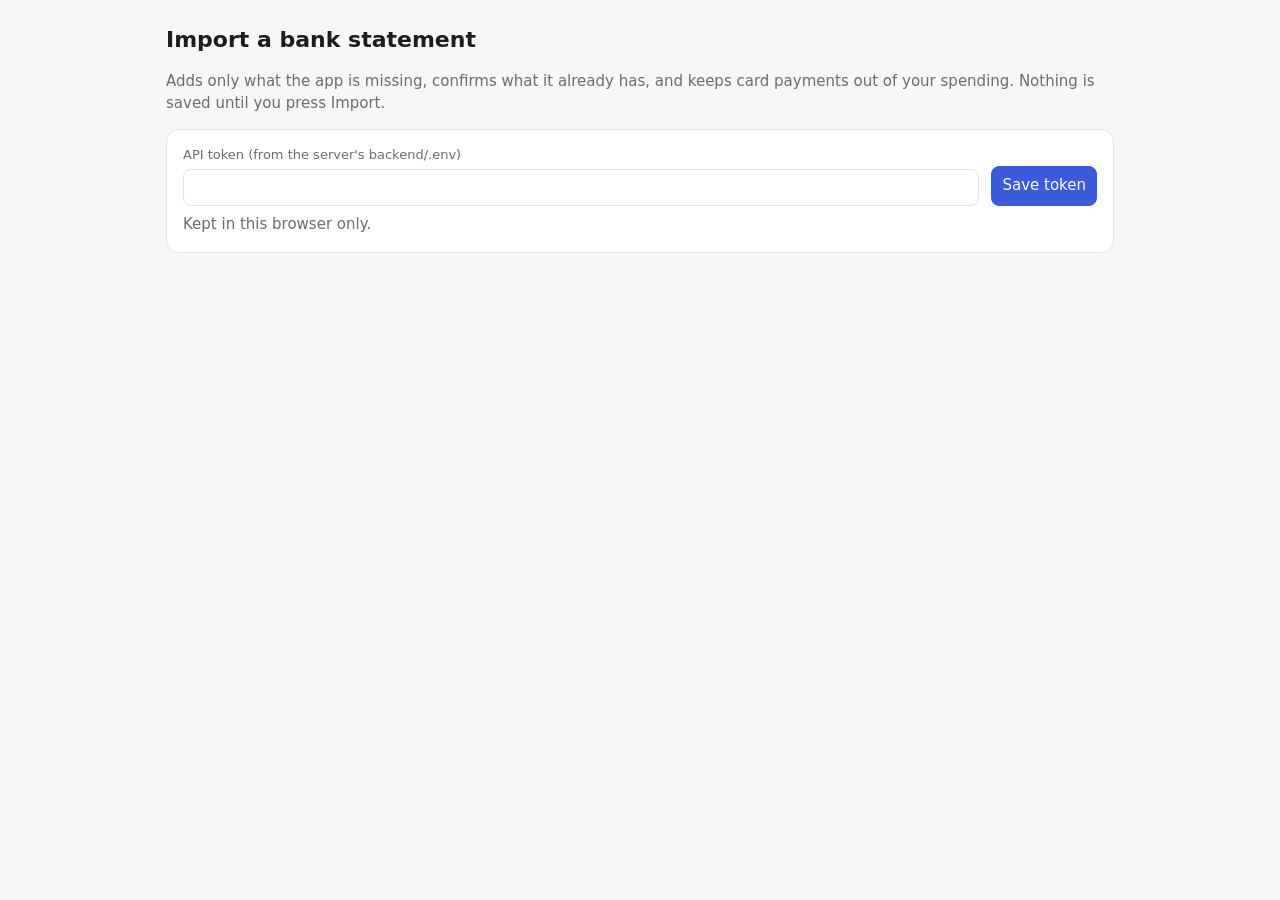
==== backend/app/web/import.html @ 579a4c40 "Xpensimate: self-hosted household expense tracker FastAPI + Postgres backend (bank alert emails, pho" ====
<!doctype html>
<html lang="en">
<head>
<meta charset="utf-8">
<meta name="viewport" content="width=device-width, initial-scale=1">
<title>Xpensimate · Import statement</title>
<style>
  :root { --bg:#f7f7f8; --card:#fff; --text:#1d1d1f; --muted:#6b6b73; --line:#e3e3e8; --accent:#3b5bdb;
          --good:#2b8a3e; --warn:#c77700; --bad:#c92a2a; }
  @media (prefers-color-scheme: dark) {
    :root { --bg:#121214; --card:#1c1c20; --text:#ececf1; --muted:#9a9aa5; --line:#2e2e35; --accent:#7c94ff;
            --good:#69db7c; --warn:#ffb84d; --bad:#ff8787; }
  }
  * { box-sizing: border-box; }
  body { margin:0; font:15px/1.45 system-ui, -apple-system, Segoe UI, sans-serif; background:var(--bg); color:var(--text); }
  main { max-width: 980px; margin: 0 auto; padding: 24px 16px 64px; }
  h1 { font-size: 22px; margin: 0 0 4px; } h2 { font-size: 16px; margin: 24px 0 8px; }
  .muted { color: var(--muted); } .card { background:var(--card); border:1px solid var(--line); border-radius:12px; padding:16px; }
  form.row { display:flex; flex-wrap:wrap; gap:12px; align-items:end; }
  label { display:flex; flex-direction:column; gap:4px; font-size:13px; color:var(--muted); }
  input, select, button { font:inherit; padding:8px 10px; border-radius:8px; border:1px solid var(--line); background:var(--card); color:var(--text); }
  button.primary { background:var(--accent); border-color:var(--accent); color:#fff; cursor:pointer; }
  button:disabled { opacity:.5; cursor:not-allowed; }
  .chips { display:flex; flex-wrap:wrap; gap:8px; margin:12px 0; }
  .chip { padding:4px 10px; border-radius:999px; border:1px solid var(--line); font-size:13px; }
  table { width:100%; border-collapse:collapse; font-size:14px; }
  th, td { text-align:left; padding:6px 8px; border-bottom:1px solid var(--line); vertical-align:top; }
  td.amt, th.amt { text-align:right; white-space:nowrap; font-variant-numeric: tabular-nums; }
  .neg { color: var(--good); } .err { color: var(--bad); } .warn { color: var(--warn); }
  details summary { cursor:pointer; margin:16px 0 8px; font-weight:600; }
  progress { width:100%; height:10px; }
  .scroll { overflow-x:auto; }
</style>
</head>
<body>
<main>
  <h1>Import a bank statement</h1>
  <p class="muted">Adds only what the app is missing, confirms what it already has, and keeps card payments out of your spending. Nothing is saved until you press Import.</p>

  <div class="card" id="token-card" hidden>
    <form class="row" id="token-form">
      <label style="flex:1">API token (from the server's backend/.env)
        <input type="password" id="token" required autocomplete="off"></label>
      <button class="primary">Save token</button>
    </form>
    <p class="muted" style="margin:8px 0 0">Kept in this browser only.</p>
  </div>

  <div class="card" id="upload-card" hidden>
    <form class="row" id="upload-form">
      <label style="flex:1">Statement (CSV or RBC PDF) <input type="file" id="file" accept=".csv,text/csv,.pdf,application/pdf" required></label>
      <label>Account <select id="account"><option value="">Detect from file</option></select></label>
      <label>Month (optional) <input type="month" id="month"></label>
      <button class="primary" id="preview-btn">Preview</button>
    </form>
    <p class="muted" style="margin:8px 0 0">Canadian Tire, PC Financial, Tangerine and Wealthsimple CSV exports, and RBC PDF statements. <a href="#" id="forget">Forget token</a></p>
    <p class="err" id="upload-error"></p>
  </div>

  <section id="preview" hidden></section>
</main>
<script>
const api = (path, opts = {}) => fetch(`/api/v1${path}`, {
  ...opts, headers: { Authorization: `Bearer ${localStorage.getItem("xpensimate_token")}`, ...(opts.headers || {}) },
}).then(async r => {
  if (r.status === 401) { localStorage.removeItem("xpensimate_token"); start(); throw new Error("The token was rejected."); }
  const body = r.headers.get("content-type")?.includes("json") ? await r.json() : null;
  if (!r.ok) throw new Error(body?.detail ? (typeof body.detail === "string" ? body.detail : JSON.stringify(body.detail)) : `Error ${r.status}`);
  return body;
});
const esc = s => String(s ?? "").replace(/[&<>"']/g, c => ({ "&": "&amp;", "<": "&lt;", ">": "&gt;", '"': "&quot;", "'": "&#39;" }[c]));
const money = a => { const n = Number(a); return `<span class="${n < 0 ? "neg" : ""}">${n < 0 ? "−" : ""}$${Math.abs(n).toFixed(2)}</span>`; };
const $ = id => document.getElementById(id);
const LABELS = { match: "Already in the app", add: "Missing → will be added", payment: "Card payments → not an expense",
                 unclear: "Need your decision", imported: "Already imported", outside: "Outside the chosen month" };

async function start() {
  const has = !!localStorage.getItem("xpensimate_token");
  $("token-card").hidden = has; $("upload-card").hidden = !has;
  if (has) {
    try {
      const accounts = await api("/accounts");
      $("account").innerHTML = `<option value="">Detect from file</option>` +
        accounts.map(a => `<option value="${esc(a.id)}">${esc(a.institution)} · ${esc(a.account_name)}</option>`).join("");
    } catch (e) { $("upload-error").textContent = e.message; }
  }
}
$("token-form").onsubmit = e => { e.preventDefault(); localStorage.setItem("xpensimate_token", $("token").value.trim()); start(); };
$("forget").onclick = e => { e.preventDefault(); localStorage.removeItem("xpensimate_token"); $("preview").hidden = true; start(); };

$("upload-form").onsubmit = async e => {
  e.preventDefault();
  $("upload-error").textContent = ""; $("preview-btn").disabled = true;
  const form = new FormData();
  form.append("file", $("file").files[0]);
  if ($("account").value) form.append("account_id", $("account").value);
  if ($("month").value) form.append("month", $("month").value);
  try { render(await api("/statements/preview", { method: "POST", body: form })); }
  catch (err) { $("upload-error").textContent = err.message; }
  finally { $("preview-btn").disabled = false; }
};

function table(rows, extra = () => "", extraHead = "") {
  return `<div class="scroll"><table><thead><tr><th>Date</th><th>Merchant</th><th>Bank category</th>${extraHead}<th class="amt">Amount</th></tr></thead><tbody>` +
    rows.map(r => `<tr><td>${esc(r.date)}</td><td>${esc(r.merchant)}${r.kind === "refund" ? ' <span class="muted">(refund)</span>' : ""}${r.kind === "interest" ? ' <span class="muted">(interest)</span>' : ""}</td>` +
      `<td class="muted">${esc(r.bank_category)}</td>${extra(r)}<td class="amt">${money(r.amount)}</td></tr>`).join("") + "</tbody></table></div>";
}

function render(p) {
  const by = a => p.rows.filter(r => r.action === a);
  const unclear = by("unclear");
  const section = $("preview");
  section.hidden = false;
  section.innerHTML = `
    <h2>${esc(p.filename)} · ${esc(p.account_id)} · ${esc(p.period_start ?? "")} to ${esc(p.period_end ?? "")}</h2>
    <div class="chips">${Object.entries(p.counts).map(([k, v]) => `<span class="chip">${esc(LABELS[k] ?? k)}: <b>${v}</b></span>`).join("")}</div>
    ${unclear.length ? `<h2 class="warn">Need your decision (${unclear.length})</h2>
      <p class="muted">Several charges in the app fit these rows equally well. Pick the one it is, add it as new, or skip it.</p>
      ${table(unclear, r => `<td><select data-index="${r.index}" class="decision">
          <option value="">Choose…</option>
          ${r.candidates.map(c => `<option value="match:${esc(c.id)}">Is ${esc(c.merchant)} on ${esc(c.date)} (${esc(c.source)})</option>`).join("")}
          <option value="add">Add as a new charge</option><option value="skip">Skip</option></select></td>`, "<th>Decision</th>")}` : ""}
    ${by("add").length ? `<h2>Missing from the app → will be added (${by("add").length})</h2>
      <p class="muted">Categorized with your rules, your history, then Claude.</p>${table(by("add"))}` : ""}
    ${by("payment").length ? `<h2>Card payments → recorded as not an expense (${by("payment").length})</h2>
      ${table(by("payment"), r => `<td class="muted">${r.pays ? `also excludes ${esc(r.pays.merchant)} ${esc(r.pays.date)} (${esc(r.pays.source)})` : ""}</td>`, "<th></th>")}` : ""}
    ${p.missing.length ? `<h2 class="warn">In the app but not on this statement (${p.missing.length})</h2>
      <p class="muted">Declined or reversed charges, duplicates, or ones on another card. Check them in the app.</p>
      <div class="scroll"><table><thead><tr><th>Date</th><th>Merchant</th><th>From</th><th class="amt">Amount</th></tr></thead><tbody>
      ${p.missing.map(m => `<tr><td>${esc(m.date)}</td><td>${esc(m.merchant)}</td><td class="muted">${esc(m.source)}</td><td class="amt">${money(m.amount)}</td></tr>`).join("")}
      </tbody></table></div>` : ""}
    ${by("match").length ? `<details><summary>Already in the app (${by("match").length})</summary>
      ${table(by("match"), r => `<td class="muted">${esc(r.transaction.source)} ${esc(r.transaction.date)}</td>`, "<th>Seen as</th>")}</details>` : ""}
    ${by("imported").length ? `<details><summary>Already imported earlier (${by("imported").length})</summary>${table(by("imported"))}</details>` : ""}
    <p style="margin-top:24px"><button class="primary" id="commit">Import</button> <span class="muted" id="commit-note"></span></p>
    <div id="progress"></div>`;

  const decisions = () => Object.fromEntries([...section.querySelectorAll(".decision")].filter(s => s.value).map(s => [s.dataset.index, s.value]));
  const update = () => {
    const left = unclear.length - Object.keys(decisions()).length;
    const nothing = !p.rows.some(r => ["add", "payment", "match", "unclear"].includes(r.action));
    $("commit").disabled = left > 0 || nothing;
    $("commit-note").textContent = left > 0 ? `Decide ${left} more row(s) first.` : nothing ? "Nothing to import." : "";
  };
  section.querySelectorAll(".decision").forEach(s => s.onchange = update);
  update();

  $("commit").onclick = async () => {
    $("commit").disabled = true;
    try {
      await api(`/statements/${p.id}/commit`, { method: "POST", headers: { "Content-Type": "application/json" },
                                                body: JSON.stringify({ decisions: decisions() }) });
      poll(p.id, p.rows.length);
    } catch (err) { $("progress").innerHTML = `<p class="err">${esc(err.message)}</p>`; $("commit").disabled = false; }
  };
}

async function poll(id, total) {
  const s = await api(`/statements/${id}`);
  $("progress").innerHTML = `<progress value="${s.processed}" max="${total}"></progress><p class="muted">${s.processed} of ${total} rows…</p>`;
  if (s.status === "importing") return setTimeout(() => poll(id, total), 1000);
  const r = s.result || {};
  $("progress").innerHTML = s.status === "done"
    ? `<p><b>Done.</b> Added ${r.added ?? 0}, confirmed ${r.matched ?? 0}, card payments ${r.payment ?? 0}, skipped ${r.skipped ?? 0}.</p>`
    : `<p class="err">The import stopped: ${esc(r.error ?? "unknown error")}. Rows before it were saved; importing the file again picks up the rest.</p>`;
}
start();
</script>
</body>
</html>
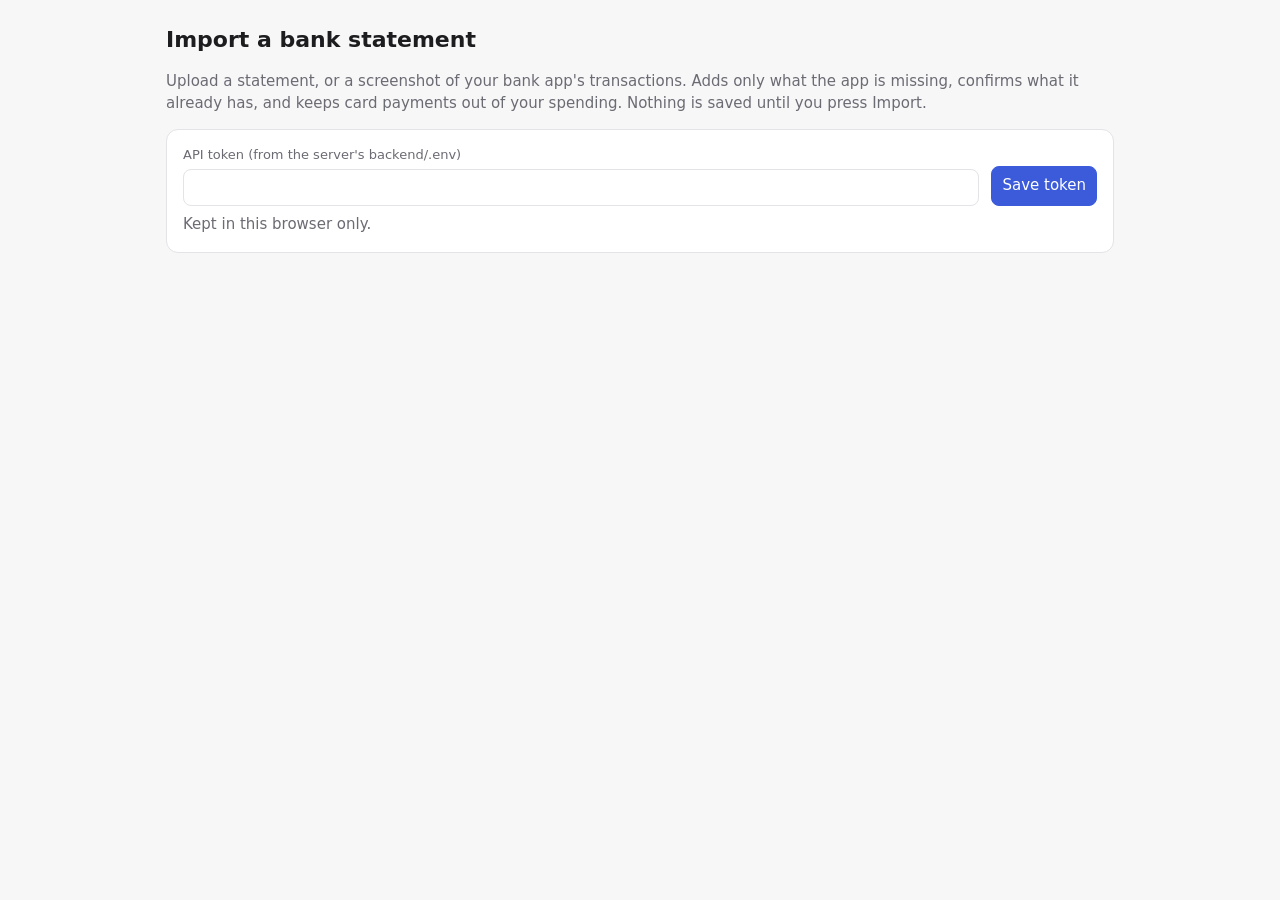
==== commit b9b6ee08: "Insight cards, bank app screenshots, and replaced holds From Expensimate: - Worth a look cards at th" ====
--- a/backend/app/web/import.html
+++ b/backend/app/web/import.html
@@ -35,7 +35,7 @@
 <body>
 <main>
   <h1>Import a bank statement</h1>
-  <p class="muted">Adds only what the app is missing, confirms what it already has, and keeps card payments out of your spending. Nothing is saved until you press Import.</p>
+  <p class="muted">Upload a statement, or a screenshot of your bank app's transactions. Adds only what the app is missing, confirms what it already has, and keeps card payments out of your spending. Nothing is saved until you press Import.</p>
 
   <div class="card" id="token-card" hidden>
     <form class="row" id="token-form">
@@ -48,12 +48,12 @@
 
   <div class="card" id="upload-card" hidden>
     <form class="row" id="upload-form">
-      <label style="flex:1">Statement (CSV or RBC PDF) <input type="file" id="file" accept=".csv,text/csv,.pdf,application/pdf" required></label>
+      <label style="flex:1">Statement (CSV, RBC PDF) or screenshot <input type="file" id="file" accept=".csv,text/csv,.pdf,application/pdf,image/png,image/jpeg,image/webp" required></label>
       <label>Account <select id="account"><option value="">Detect from file</option></select></label>
       <label>Month (optional) <input type="month" id="month"></label>
       <button class="primary" id="preview-btn">Preview</button>
     </form>
-    <p class="muted" style="margin:8px 0 0">Canadian Tire, PC Financial, Tangerine and Wealthsimple CSV exports, and RBC PDF statements. <a href="#" id="forget">Forget token</a></p>
+    <p class="muted" style="margin:8px 0 0">Canadian Tire, PC Financial, Tangerine and Wealthsimple CSV exports, and RBC PDF statements. Screenshots of a bank app are read by the AI model; the month is ignored for them. <a href="#" id="forget">Forget token</a></p>
     <p class="err" id="upload-error"></p>
   </div>
 
@@ -102,13 +102,14 @@
 
 function table(rows, extra = () => "", extraHead = "") {
   return `<div class="scroll"><table><thead><tr><th>Date</th><th>Merchant</th><th>Bank category</th>${extraHead}<th class="amt">Amount</th></tr></thead><tbody>` +
-    rows.map(r => `<tr><td>${esc(r.date)}</td><td>${esc(r.merchant)}${r.kind === "refund" ? ' <span class="muted">(refund)</span>' : ""}${r.kind === "interest" ? ' <span class="muted">(interest)</span>' : ""}</td>` +
+    rows.map(r => `<tr><td>${esc(r.date)}</td><td>${esc(r.merchant)}${r.kind === "refund" ? ' <span class="muted">(refund)</span>' : ""}${r.kind === "interest" ? ' <span class="muted">(interest)</span>' : ""}${r.pending ? ' <span class="muted">(pending)</span>' : ""}</td>` +
       `<td class="muted">${esc(r.bank_category)}</td>${extra(r)}<td class="amt">${money(r.amount)}</td></tr>`).join("") + "</tbody></table></div>";
 }
 
 function render(p) {
   const by = a => p.rows.filter(r => r.action === a);
   const unclear = by("unclear");
+  const replaced = p.missing.filter(m => m.replaced_by), stray = p.missing.filter(m => !m.replaced_by);
   const section = $("preview");
   section.hidden = false;
   section.innerHTML = `
@@ -121,13 +122,18 @@
           ${r.candidates.map(c => `<option value="match:${esc(c.id)}">Is ${esc(c.merchant)} on ${esc(c.date)} (${esc(c.source)})</option>`).join("")}
           <option value="add">Add as a new charge</option><option value="skip">Skip</option></select></td>`, "<th>Decision</th>")}` : ""}
     ${by("add").length ? `<h2>Missing from the app → will be added (${by("add").length})</h2>
-      <p class="muted">Categorized with your rules, your history, then Claude.</p>${table(by("add"))}` : ""}
+      <p class="muted">Categorized with your rules, your history, then the AI model.</p>${table(by("add"))}` : ""}
     ${by("payment").length ? `<h2>Card payments → recorded as not an expense (${by("payment").length})</h2>
       ${table(by("payment"), r => `<td class="muted">${r.pays ? `also excludes ${esc(r.pays.merchant)} ${esc(r.pays.date)} (${esc(r.pays.source)})` : ""}</td>`, "<th></th>")}` : ""}
-    ${p.missing.length ? `<h2 class="warn">In the app but not on this statement (${p.missing.length})</h2>
+    ${replaced.length ? `<h2>Replaced by the final charge → not an expense (${replaced.length})</h2>
+      <p class="muted">The order changed, so the bank dropped the first charge and charged the final amount. Tick any that were a separate purchase.</p>
+      <div class="scroll"><table><thead><tr><th>Date</th><th>Merchant</th><th>Replaced by</th><th class="amt">Amount</th><th>Keep it</th></tr></thead><tbody>
+      ${replaced.map(m => `<tr><td>${esc(m.date)}</td><td>${esc(m.merchant)}</td><td class="muted">${esc(m.replaced_by.date)} ${money(m.replaced_by.amount)}</td><td class="amt">${money(m.amount)}</td><td><input type="checkbox" class="keep" value="${esc(m.id)}"></td></tr>`).join("")}
+      </tbody></table></div>` : ""}
+    ${stray.length ? `<h2 class="warn">In the app but not on this statement (${stray.length})</h2>
       <p class="muted">Declined or reversed charges, duplicates, or ones on another card. Check them in the app.</p>
       <div class="scroll"><table><thead><tr><th>Date</th><th>Merchant</th><th>From</th><th class="amt">Amount</th></tr></thead><tbody>
-      ${p.missing.map(m => `<tr><td>${esc(m.date)}</td><td>${esc(m.merchant)}</td><td class="muted">${esc(m.source)}</td><td class="amt">${money(m.amount)}</td></tr>`).join("")}
+      ${stray.map(m => `<tr><td>${esc(m.date)}</td><td>${esc(m.merchant)}</td><td class="muted">${esc(m.source)}</td><td class="amt">${money(m.amount)}</td></tr>`).join("")}
       </tbody></table></div>` : ""}
     ${by("match").length ? `<details><summary>Already in the app (${by("match").length})</summary>
       ${table(by("match"), r => `<td class="muted">${esc(r.transaction.source)} ${esc(r.transaction.date)}</td>`, "<th>Seen as</th>")}</details>` : ""}
@@ -149,7 +155,8 @@
     $("commit").disabled = true;
     try {
       await api(`/statements/${p.id}/commit`, { method: "POST", headers: { "Content-Type": "application/json" },
-                                                body: JSON.stringify({ decisions: decisions() }) });
+                                                body: JSON.stringify({ decisions: decisions(),
+                                                  keep: [...section.querySelectorAll(".keep:checked")].map(c => c.value) }) });
       poll(p.id, p.rows.length);
     } catch (err) { $("progress").innerHTML = `<p class="err">${esc(err.message)}</p>`; $("commit").disabled = false; }
   };
@@ -161,7 +168,7 @@
   if (s.status === "importing") return setTimeout(() => poll(id, total), 1000);
   const r = s.result || {};
   $("progress").innerHTML = s.status === "done"
-    ? `<p><b>Done.</b> Added ${r.added ?? 0}, confirmed ${r.matched ?? 0}, card payments ${r.payment ?? 0}, skipped ${r.skipped ?? 0}.</p>`
+    ? `<p><b>Done.</b> Added ${r.added ?? 0}, confirmed ${r.matched ?? 0}, card payments ${r.payment ?? 0}, skipped ${r.skipped ?? 0}${r.replaced ? `, replaced charges removed ${r.replaced}` : ""}.</p>`
     : `<p class="err">The import stopped: ${esc(r.error ?? "unknown error")}. Rows before it were saved; importing the file again picks up the rest.</p>`;
 }
 start();
